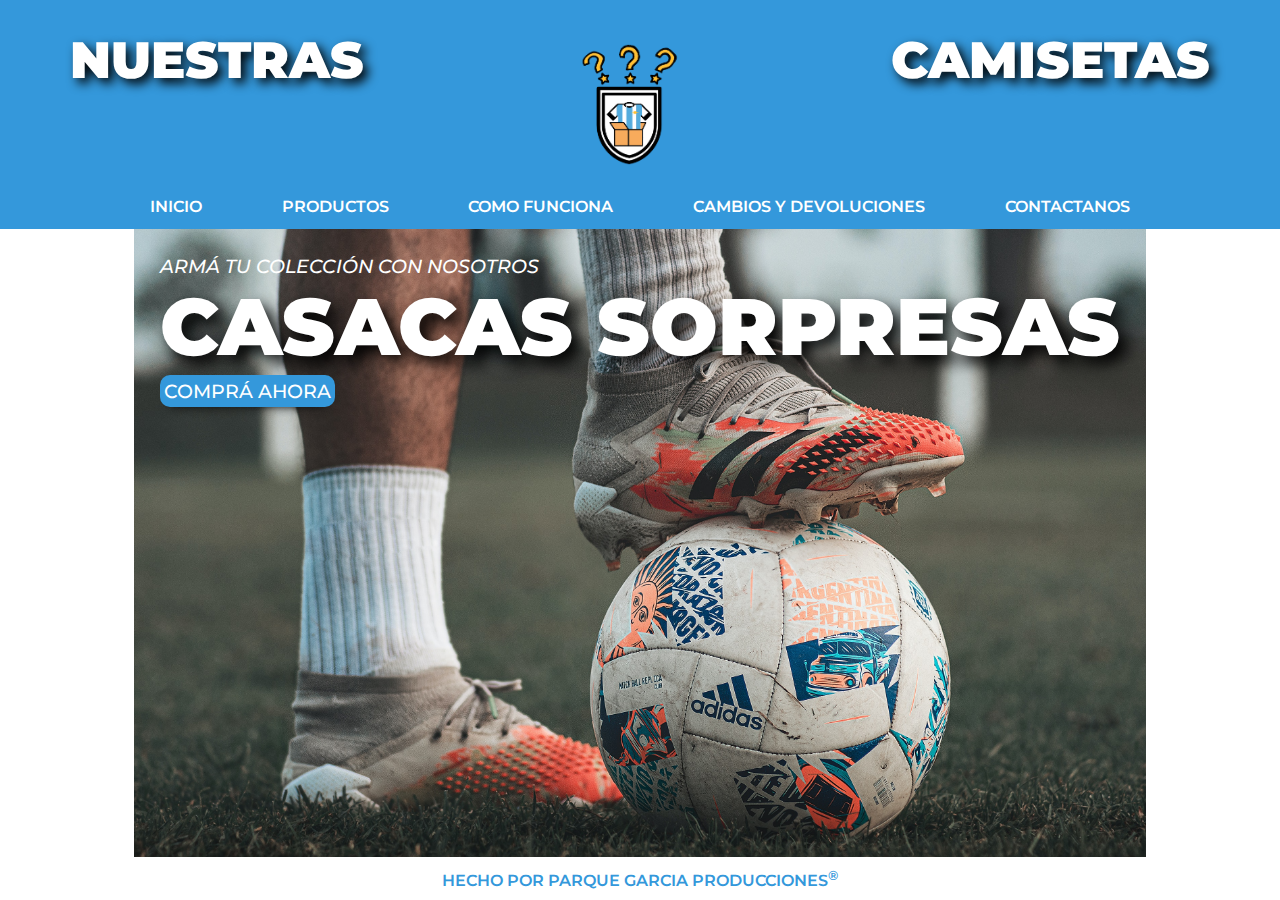
==== index.html @ b6cc84f1 "index cambio" ====
<!DOCTYPE html>
<html lang="en">
<head>
    <meta charset="UTF-8">
    <meta http-equiv="X-UA-Compatible" content="IE=edge">
    <meta name="viewport" content="width=device-width, initial-scale=1.0">
    <title>Casacas Sorpresa</title>
    <link rel="stylesheet" href="../css/style.css">
</head>
<body id="top">
    <header>
          
            <nav class="navbar container">

                <div class="lineasLogo">
                    <p class="p_nav">NUESTRAS</p>  
    
                    <a class="navbar__link" href="#top"> <!-- clickeo top y me lleva al body, que tiene el ID top -->
                        <img class="logo"  src= "../img/logosolo.png" alt="logo">
                    </a>
    
                    <p class="p_nav">CAMISETAS</p>
                    
                </div>  

                    <ul class="menu">
                        <li class="menu__item">
                            <a class="menu__link"  href="./index.html">INICIO</a>
                        </li>
                        <li class="menu__item">
                            <a class="menu__link" href="./productos.html">PRODUCTOS</a>
                        </li>
                        <li class="menu__item">
                            <a class="menu__link" href="./funciona.html">COMO FUNCIONA</a>
                        </li>
                        <li class="menu__item">
                            <a class="menu__link" href="./cambios.html">CAMBIOS Y DEVOLUCIONES</a>
                        </li>
                        <li class="menu__item">
                            <a class="menu__link" href="./contacto.html">CONTACTANOS</a>
                        </li>
                    </ul>
                        
            </nav>
            
        </header>

        <main class="container_index">
            
            <section>

                <p class="p_sec">ARMÁ TU COLECCIÓN CON NOSOTROS</p>  
                <p class="p_main">CASACAS SORPRESAS</p>             


                <button class="btn-buy"> 
                    <a class="btn_link" href="#btn_compra"> COMPRÁ AHORA </a>
                </button>   
            </section>
        </main>
        
        <footer class="footer container">
            HECHO POR PARQUE GARCIA PRODUCCIONES<sup>®</sup>
        </footer>  
            
</body>
</html>
---- css/style.css ----
/* FONTS */

@import url('https://fonts.googleapis.com/css2?family=Montserrat:ital,wght@0,100;0,200;0,300;0,400;0,500;0,600;0,700;0,800;0,900;1,100;1,200;1,300;1,400;1,500;1,600;1,700;1,800;1,900&display=swap');

/* VARIABLES */
:root {

    /* PALETTE */
    --primary:#ffff;
    --terciary: #0e2031;
    --secondary:#3498db;
    /* --terciary: #37fd94; */
    --shadow: #0f0f0f;


/* FONT SIZES */
    --text-xxl : 5em;   /* los em toman el valor en cuenta del navegador. Es RELATIVO al tamanio del navegador */
    --text-xl : 3.6em;
    --text-lg : 3.2em;
    --text-md : 2.2em;
    --text-sm : 1.6em;
    --text-xs : 1.2em;


/* SPACINGS */
    --sp-xxl: 12rem;
    --sp-xl: 8rem;
    --sp-lg: 5rem;
    --sp-md: 3.2rem;  
    --sp-sm: 1.6rem;  
    --sp-xs: 0.8rem;    
}

/* NORMALIZO */

* {
    margin: 0;
    padding: 0;
    box-sizing: border-box;  /* tamanio de cajas, cuando es BB, el tamanio de la caja va a ser el mismo, el padding se mete para adentro. Content se suman */
}


html {
    font-family: 62.5%;
}


ul{
    list-style-type: none; /* SACO PUNTOS, creo */
}

a{
    text-decoration: none; /* SACO SUBRAYADO */
    /* font-size: var(--text-xs) */;     
}

body{
    font-family: 'Montserrat', sans-serif;
    color: var(--secondary);
}


.container{
    max-width: 1400px; /* LAS CAJAS, VAN A TENER UN ANCHO DE 1200 MAXIMO */
    margin: 0 auto;  /* Los margenes de los costados los calcula automatico, en 0 del eje X */
}


/* HEADER */
header{
    font-family: "Montserrat";
    background-color: var(--secondary);
    padding: var(--sp-xs);
}

.navbar{
    display: flex;
    justify-content: center ;
    flex-direction: column; 
 /* flex-flow: column nowrap; */
    padding-top: 15px;
}


.navbar__link{  /*caja con imagen prediseniada
    /* display: inline-block; */   /* PONE EN LINEA ELEMENTOS */
    display: flex; /*pongo este display BLOCK porque es etiqueta en linea y no tomaria el maximo de ancho*/
    justify-content: center;
    /* flex-flow: row nowrap; */
  /*   height: 100px;
    width: 50px; */
    padding: 0px;
}

.lineasLogo{
    display: flex;
    justify-content: center;
}

.logo{  /* imagen prediseniada */
    width: 30%; 
}

.p_nav{
    font-size: var(--text-lg);
    font-family: "Montserrat";
    font-weight: 900;
    color: var(--primary);
    text-shadow: black 0.1em 0.1em 0.2em;
}


/* .navbar */ .menu {   /*CONJUNTO DE LINKS
    /* display: inline-block; */
    display: flex;
    justify-content: space-evenly;
    padding-top: 0.7em;
    /* margin: 5px 10px; */
}

/* /* .navbar .menu .menu__item */  /*NO HAY MODIFICACIONES
    /* display: inline-block; */
    /* display: flex; */ 


.menu__link {  /* CADA LINK */
    color: var(--primary); /* COLOR DEL LINK */
    transition: all .4s ease-in-out, color .4s ease-in-out;
    font-weight: 600;
}

.menu__link:hover{
    /* background-color: var(--secondary); */
    color: var(--terciary);
    border-radius: 10%;
}

/* -----------///// BODY //////////------------- */



body{    
    display: grid;
    grid-template-rows: auto 1fr auto; /* Esto lo pongo para que salga bien HEAD BODY y FOOTER*/
    min-height: 100vh;  
    
}

.titulo{  /* TITULO PARA VARIAS PAGINAS */
    font-family: "Montserrat";
    font-size: var(--text-lg);
    padding-top: 0.3em; 
}


/* ---------///////////FOOTER///////////--------- */
footer{
    display:block;
    color: var(--secondary);
    font-family: "Montserrat";
    font-weight: 600;
    padding: 10px;
}

/* ---------///////////INDEX///////////--------- */

.container_index{
    background-image: url(../img/pexels-gonzalo-acuña-10923070.jpg);
    padding: var(--sp-sm);  /* LE DOY PADDING AL CONTENDIO */
    background-repeat: no-repeat;
    background-size: cover;
    background-position: center;
    max-width: 1400px; /* LAS CAJAS, VAN A TENER UN ANCHO DE 1200 MAXIMO */
    margin: 0 auto;  /* Los margenes de los costados los calcula automatico, en 0 del eje X */
}

.container_func{
    background-image: none;
    padding: var(--sp-sm);  /* LE DOY PADDING AL CONTENDIO */
   /*  background-repeat: no-repeat;
    background-size: cover;
    background-position: center; */
    max-width: 1400px; /* LAS CAJAS, VAN A TENER UN ANCHO DE 1200 MAXIMO */
    margin: 0 auto;  /* Los margenes de los costados los calcula automatico, en 0 del eje X */
}


main {
    background-image: url(../img/blur.png);
    padding: var(--sp-sm);  /* LE DOY PADDING AL CONTENDIO */
    background-repeat: no-repeat;
    background-size: cover;
    background-position: center;
}


.p_main{
    font-size: var(--text-xxl);
    font-family: "Montserrat";
    font-weight: 900;
    text-shadow: black 0.1em 0.1em 0.2em;
    color: var(--primary);
}


.p_sec{
    font-size: var(--text-xs);
    font-family: "Montserrat";
    color: var(--primary);
    font-weight: 500;
    font-style: italic;
}

.btn-buy{
    padding: 0.2em;
    background-color: var(--secondary); 
    font-family: "Montserrat";
    font-weight: 500;
    border: none;
    border-radius: 10px;
    font-size: var(--text-xs);
    box-shadow: 0px 10px 10px -10px var(--shadow);
    
}

.btn_link{
    color: var(--primary);
}

.btn-buy:hover{    
    background-color: var(--terciary);
}

.btn_link:hover{
    color: var(--secondary);
    }




/* ---------///////////PRODUCTOS///////////--------- */

.galeria{
    display: flex;
    flex-direction: row; 
    justify-content: center;
}

.primerosProd{
    /* flex-direction: row; */  /* DUDA DE PORQUE NO ME QUEDA */
    text-shadow: black 0.1em 0.1em 0.2em;
    flex-direction: row;
}

.segundoProd{
    /* flex-direction: row;  */  /* DUDA DE PORQUE NO ME QUEDA */
    text-shadow: black 0.1em 0.1em 0.2em;
    flex-direction: row;
    
}

.hombrePic{
    width: 200px;
    box-shadow: 2px 2px 5px var(--shadow)
}

.hombre{
    padding: 1em;
}

.damaPic{
    width: 200px;
    box-shadow: 2px 2px 5px var(--shadow)
}

.dama{
    padding: 1em;
}

.kidsPic{
    width: 200px ;
    box-shadow: 2px 2px 5px var(--shadow)
}

.kids{
    padding: 1em;
}

.especialPic{
    width: 200px;
    box-shadow: 2px 2px 5px var(--shadow)
}

.especial{
    padding: 1em;
}

.productoData{
    color: var(--primary);
    font-weight: 500;
}

/* ---------///////////FUNCIONA///////////--------- */

.p_mainf{ font-size: var(--text-xxl);
    font-family: "Montserrat";
    font-weight: 900;
    text-shadow: black 0.1em 0.1em 0.2em;
    color: var(--secondary);
}

.p_funciona{
    font-size: var(--text-sm);
    font-family: "Montserrat";
    font-weight: 600;
    color: var(--terciary);
}

.lista_funciona{
    line-height: 2em;
    font-size: var(--text-xs);
    font-family: "Montserrat";
    font-weight: 600;
    color: var(--terciary);
}

/* ---------///////////CAMBIOS///////////--------- */

.p_main3{
    font-size: var(--text-md);
    font-family: "Montserrat";
    font-weight: 600;
    color: var(--primary);
}

.p_main4{
    font-size: var(--text-sm);
    font-family: "Montserrat";
    font-style: italic;
    font-weight: 400;
    color: var(--primary);
}

.p_main5{
    font-size: var(--text-md);
    font-family: "Montserrat";
    font-weight: 900;
    color: var(--primary);
    text-shadow: black 0.1em 0.1em 0.2em;
}

.p_cambio{
    font-size: var(--text-xs);
    font-family: "Montserrat";
    font-weight: 300;
    color: var(--primary);
    text-align: justify;

}


/* ---------///////////CONTACTO///////////--------- */

.p_main2{
    font-size: var(--text-xl);
    font-family: "Montserrat";
    font-weight: 900;
    text-shadow: black 0.1em 0.1em 0.2em;
    color: var(--primary);
}


.formulario{
    font-size: var(--text-md);
    font-family: "Montserrat";
    font-weight: 600;
    color: var(--primary);
    text-shadow: black 0.1em 0.1em 0.2em;
}

.enviar{
    font-size: var(--text-md);
}

/* ---------///////////MEDIA QUERY///////////--------- */

/* .container,
.container-fluid,
.container-xxl,
.container-xl,
.container-lg,
.container-md,
.container-sm {
  --bs-gutter-x: 1.5rem;
  --bs-gutter-y: 0;
  width: 100%;
  padding-right: calc(var(--bs-gutter-x) * 0.5);
  padding-left: calc(var(--bs-gutter-x) * 0.5);
  margin-right: auto;
  margin-left: auto;
} */

@media (min-width: 576px) {
  .container-sm, .container {
    max-width: 540px;
  }
}
@media (min-width: 768px) {
  .container-md, .container-sm, .container {
    max-width: 720px;
  }
}
@media (min-width: 992px) {
  .container-lg, .container-md, .container-sm, .container {
    max-width: 960px;
  }
}
@media (min-width: 1200px) {
  .container-xl, .container-lg, .container-md, .container-sm, .container {
    max-width: 1140px;
  }
}
@media (min-width: 1400px) {
  .container-xxl, .container-xl, .container-lg, .container-md, .container-sm, .container {
    max-width: 1320px;
  }
}
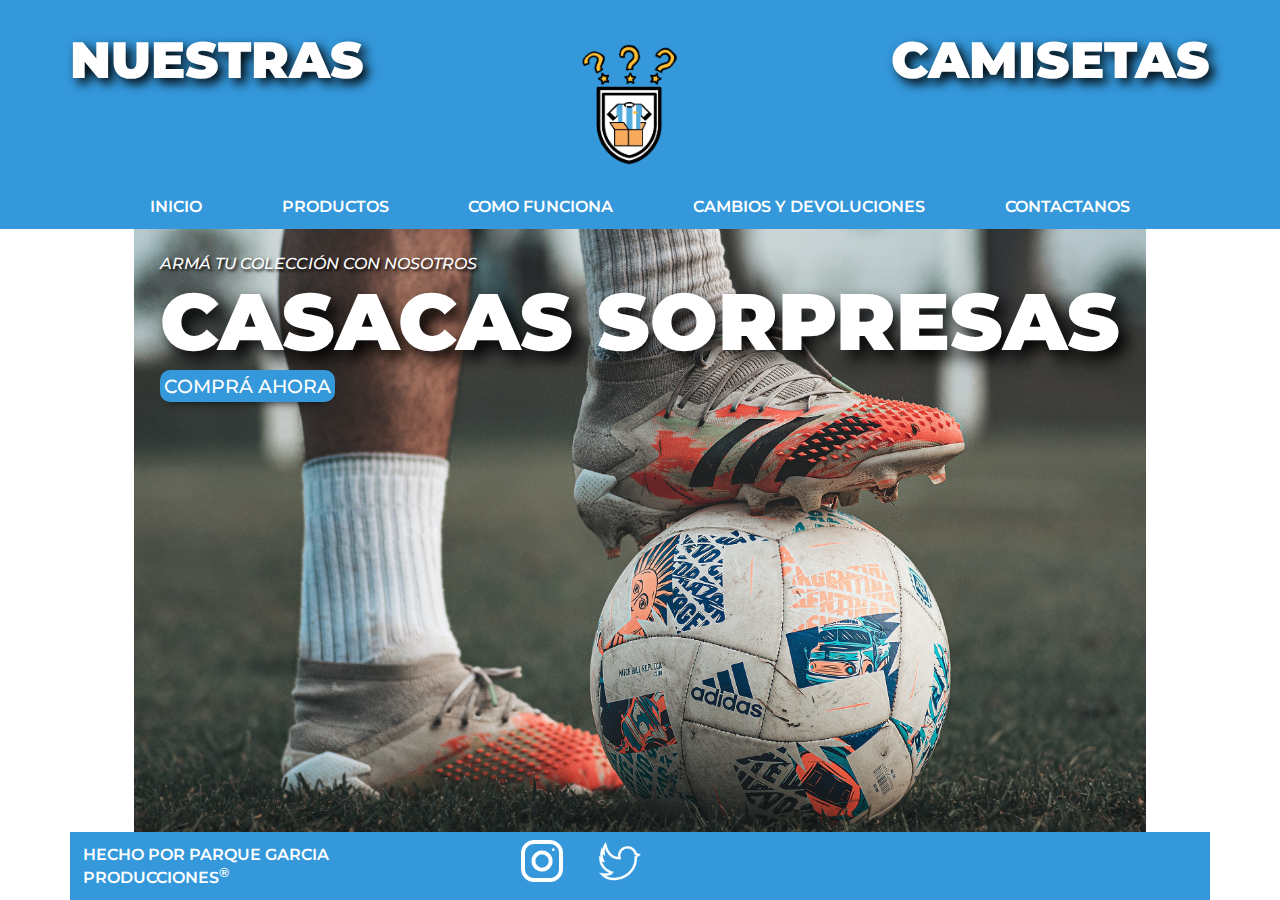
==== commit 452550c0: "modificando" ====
--- a/index.html
+++ b/index.html
@@ -5,7 +5,7 @@
     <meta http-equiv="X-UA-Compatible" content="IE=edge">
     <meta name="viewport" content="width=device-width, initial-scale=1.0">
     <title>Casacas Sorpresa</title>
-    <link rel="stylesheet" href="../css/style.css">
+    <link rel="stylesheet" href="./css/style.css">
 </head>
 <body id="top">
     <header>
@@ -16,7 +16,7 @@
                     <p class="p_nav">NUESTRAS</p>  
     
                     <a class="navbar__link" href="#top"> <!-- clickeo top y me lleva al body, que tiene el ID top -->
-                        <img class="logo"  src= "../img/logosolo.png" alt="logo">
+                        <img class="logo"  src= "./img/logosolo.png" alt="logo">
                     </a>
     
                     <p class="p_nav">CAMISETAS</p>
@@ -28,16 +28,16 @@
                             <a class="menu__link"  href="./index.html">INICIO</a>
                         </li>
                         <li class="menu__item">
-                            <a class="menu__link" href="./productos.html">PRODUCTOS</a>
+                            <a class="menu__link" href="./html/productos.html">PRODUCTOS</a>
                         </li>
                         <li class="menu__item">
-                            <a class="menu__link" href="./funciona.html">COMO FUNCIONA</a>
+                            <a class="menu__link" href="./html/funciona.html">COMO FUNCIONA</a>
                         </li>
                         <li class="menu__item">
-                            <a class="menu__link" href="./cambios.html">CAMBIOS Y DEVOLUCIONES</a>
+                            <a class="menu__link" href="./html/cambios.html">CAMBIOS Y DEVOLUCIONES</a>
                         </li>
                         <li class="menu__item">
-                            <a class="menu__link" href="./contacto.html">CONTACTANOS</a>
+                            <a class="menu__link" href="./html/contacto.html">CONTACTANOS</a>
                         </li>
                     </ul>
                         
@@ -49,7 +49,7 @@
             
             <section>
 
-                <p class="p_sec">ARMÁ TU COLECCIÓN CON NOSOTROS</p>  
+                <p class="p_arm">ARMÁ TU COLECCIÓN CON NOSOTROS</p>  
                 <p class="p_main">CASACAS SORPRESAS</p>             
 
 
@@ -60,7 +60,23 @@
         </main>
         
         <footer class="footer container">
-            HECHO POR PARQUE GARCIA PRODUCCIONES<sup>®</sup>
+
+            <p class="hecho">
+                HECHO POR PARQUE GARCIA PRODUCCIONES<sup>®</sup>
+            </p>
+            
+            <div class="redes">
+                
+                <a class="logo_ig" href="http://instagram.com/nuestrascamisetas"> <!-- clickeo top y me lleva al body, que tiene el ID top -->
+                        <img class="logo_ig2"  src= "./img/733614.png" alt="logo">
+                </a> 
+
+                <a class="logo_tw" href="http://twitter.com/ntrascamisetas"> <!-- clickeo top y me lleva al body, que tiene el ID top -->
+                        <img class="logo_tw2"  src= "./img/1216864.png" alt="logo">
+                </a>
+            
+            </div>
+
         </footer>  
             
 </body>
--- a/css/style.css
+++ b/css/style.css
@@ -155,12 +155,35 @@
 
 /* ---------///////////FOOTER///////////--------- */
 footer{
-    display:block;
-    color: var(--secondary);
-    font-family: "Montserrat";
-    font-weight: 600;
-    padding: 10px;
-}
+    display: flex;
+    background-color: var(--secondary);     
+    color: var(--primary);
+    font-family: "Montserrat";
+    font-weight: 600;
+    padding: 8px;
+}
+
+.hecho{
+    margin: 5px;
+}
+
+.logo_ig{
+    margin-left: 10em;
+}
+
+.logo_ig2{    
+    width: 5%;
+}
+
+.logo_tw{
+    margin-left: 2em;
+}
+
+.logo_tw2{
+    
+    width: 5%;
+}
+
 
 /* ---------///////////INDEX///////////--------- */
 
@@ -202,9 +225,18 @@
     color: var(--primary);
 }
 
+.p_arm{
+    font-sizse: var(--text-xs);
+    font-family: "Montserrat";
+    color: var(--primary);
+    font-weight: 500;
+    font-style: italic;
+    text-shadow: black 0.1em 0.1em 0.2em;
+}
+
 
 .p_sec{
-    font-size: var(--text-xs);
+    font-sizse: var(--text-xs);
     font-family: "Montserrat";
     color: var(--primary);
     font-weight: 500;
@@ -260,6 +292,7 @@
 }
 
 .hombrePic{
+    border-radius: 20%;
     width: 200px;
     box-shadow: 2px 2px 5px var(--shadow)
 }
@@ -269,6 +302,7 @@
 }
 
 .damaPic{
+    border-radius: 20%;
     width: 200px;
     box-shadow: 2px 2px 5px var(--shadow)
 }
@@ -278,6 +312,7 @@
 }
 
 .kidsPic{
+    border-radius: 20%;
     width: 200px ;
     box-shadow: 2px 2px 5px var(--shadow)
 }
@@ -287,6 +322,7 @@
 }
 
 .especialPic{
+    border-radius: 20%;
     width: 200px;
     box-shadow: 2px 2px 5px var(--shadow)
 }
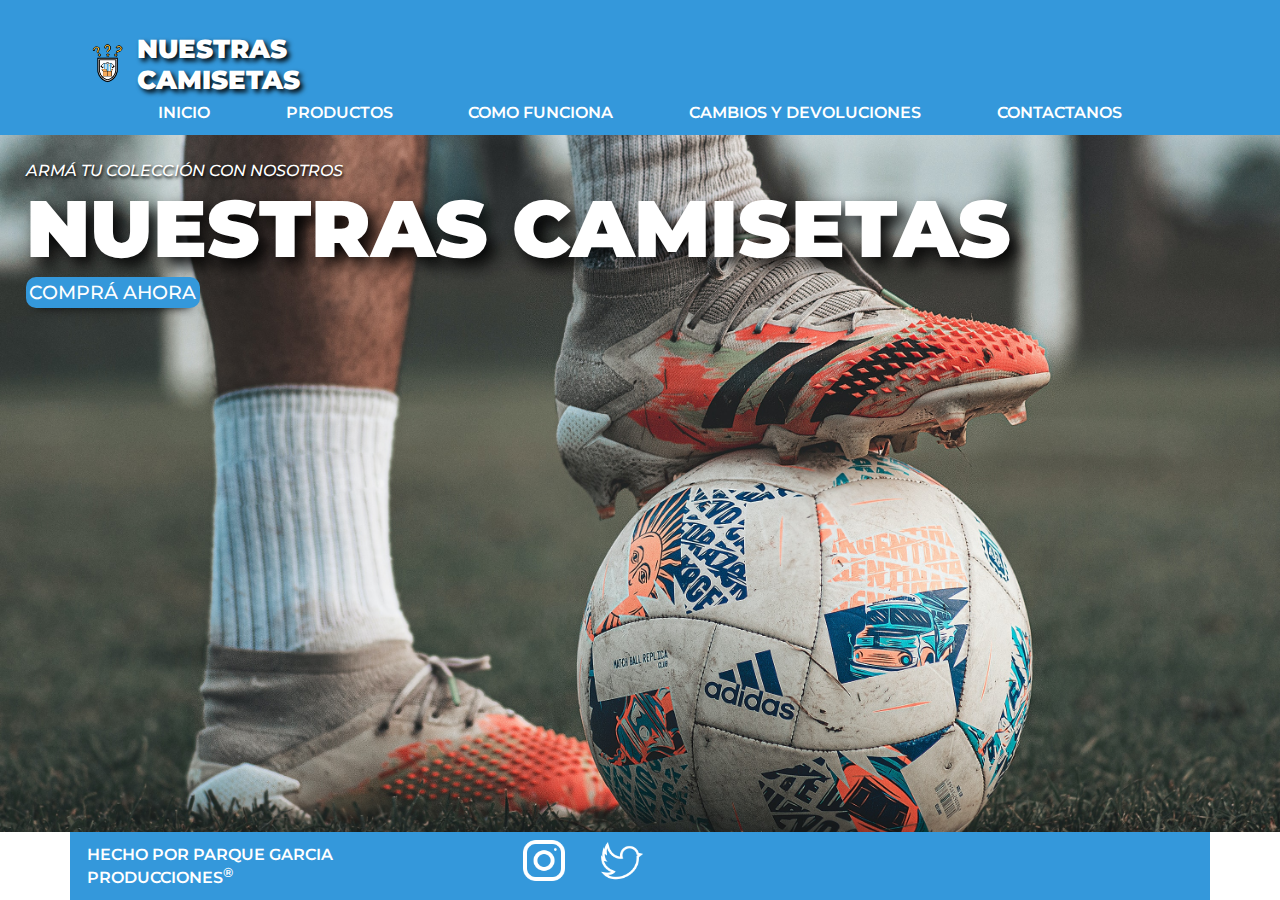
==== commit 0dd607fe: "responsive" ====
--- a/index.html
+++ b/index.html
@@ -12,14 +12,14 @@
           
             <nav class="navbar container">
 
-                <div class="lineasLogo">
-                    <p class="p_nav">NUESTRAS</p>  
+                <div class="letrasLogo">
+                    <!-- <p class="p_nav nuestras"></p> -->  
     
                     <a class="navbar__link" href="#top"> <!-- clickeo top y me lleva al body, que tiene el ID top -->
                         <img class="logo"  src= "./img/logosolo.png" alt="logo">
                     </a>
     
-                    <p class="p_nav">CAMISETAS</p>
+                    <p class="p_nav"> NUESTRAS CAMISETAS</p>
                     
                 </div>  
 
@@ -50,7 +50,7 @@
             <section>
 
                 <p class="p_arm">ARMÁ TU COLECCIÓN CON NOSOTROS</p>  
-                <p class="p_main">CASACAS SORPRESAS</p>             
+                <p class="p_main">NUESTRAS CAMISETAS</p>             
 
 
                 <button class="btn-buy"> 
--- a/css/style.css
+++ b/css/style.css
@@ -9,7 +9,7 @@
     --primary:#ffff;
     --terciary: #0e2031;
     --secondary:#3498db;
-    /* --terciary: #37fd94; */
+    --cuarto: #fbbe27; 
     --shadow: #0f0f0f;
 
 
@@ -17,6 +17,7 @@
     --text-xxl : 5em;   /* los em toman el valor en cuenta del navegador. Es RELATIVO al tamanio del navegador */
     --text-xl : 3.6em;
     --text-lg : 3.2em;
+    --text-xm : 2.8em;
     --text-md : 2.2em;
     --text-sm : 1.6em;
     --text-xs : 1.2em;
@@ -81,6 +82,12 @@
     padding-top: 15px;
 }
 
+.letrasLogo{
+    width: 20%;
+    display: flex;
+    flex-direction: row;
+    align-items: center;    
+}
 
 .navbar__link{  /*caja con imagen prediseniada
     /* display: inline-block; */   /* PONE EN LINEA ELEMENTOS */
@@ -92,35 +99,40 @@
     padding: 0px;
 }
 
-.lineasLogo{
-    display: flex;
-    justify-content: center;
-}
+
 
 .logo{  /* imagen prediseniada */
-    width: 30%; 
+    width: 100%;
+    padding: em; 
 }
 
 .p_nav{
-    font-size: var(--text-lg);
+    font-size: var(--text-sm);
     font-family: "Montserrat";
     font-weight: 900;
     color: var(--primary);
     text-shadow: black 0.1em 0.1em 0.2em;
-}
+    margin: 0.1em;
+    padding: 0.1em;
+}
+
+/* .nuestras{
+    padding-right: 0px;
+    padding-bottom: 0px;
+} */
+
+/* .camisetas{
+    padding-left: 0px;
+} */
 
 
 /* .navbar */ .menu {   /*CONJUNTO DE LINKS
     /* display: inline-block; */
     display: flex;
     justify-content: space-evenly;
-    padding-top: 0.7em;
+    padding-top: 0.2em;
     /* margin: 5px 10px; */
 }
-
-/* /* .navbar .menu .menu__item */  /*NO HAY MODIFICACIONES
-    /* display: inline-block; */
-    /* display: flex; */ 
 
 
 .menu__link {  /* CADA LINK */
@@ -129,10 +141,10 @@
     font-weight: 600;
 }
 
-.menu__link:hover{
-    /* background-color: var(--secondary); */
+.menu__link:hover{    
+    /* background-color: var(--primary); */ 
     color: var(--terciary);
-    border-radius: 10%;
+    border-radius: 20%;
 }
 
 /* -----------///// BODY //////////------------- */
@@ -156,6 +168,7 @@
 /* ---------///////////FOOTER///////////--------- */
 footer{
     display: flex;
+    flex-direction: row;
     background-color: var(--secondary);     
     color: var(--primary);
     font-family: "Montserrat";
@@ -193,8 +206,8 @@
     background-repeat: no-repeat;
     background-size: cover;
     background-position: center;
-    max-width: 1400px; /* LAS CAJAS, VAN A TENER UN ANCHO DE 1200 MAXIMO */
-    margin: 0 auto;  /* Los margenes de los costados los calcula automatico, en 0 del eje X */
+    max-width: 2000px; /* LAS CAJAS, VAN A TENER UN ANCHO DE 1200 MAXIMO */
+    /* margin: 0 auto; */  /* Los margenes de los costados los calcula automatico, en 0 del eje X */
 }
 
 .container_func{
@@ -292,41 +305,49 @@
 }
 
 .hombrePic{
+    border: 5px solid transparent;
+    border-color: var(--cuarto);
+    border-radius: 20%;
+    width: 200px;
+    box-shadow: 2px 2px 5px var(--shadow);    
+}
+
+.hombre{
+    padding: 1em;
+}
+
+.damaPic{
+    border: 5px solid transparent;
+    border-color: var(--cuarto);
     border-radius: 20%;
     width: 200px;
     box-shadow: 2px 2px 5px var(--shadow)
 }
 
-.hombre{
+.dama{
     padding: 1em;
 }
 
-.damaPic{
+.kidsPic{
+    border: 5px solid transparent;
+    border-color: var(--cuarto);
+    border-radius: 20%;
+    width: 200px ;
+    box-shadow: 2px 2px 5px var(--shadow)
+}
+
+.kids{
+    padding: 1em;
+}
+
+.especialPic{
+    border: 5px solid transparent;
+    border-color: var(--cuarto);
     border-radius: 20%;
     width: 200px;
     box-shadow: 2px 2px 5px var(--shadow)
 }
 
-.dama{
-    padding: 1em;
-}
-
-.kidsPic{
-    border-radius: 20%;
-    width: 200px ;
-    box-shadow: 2px 2px 5px var(--shadow)
-}
-
-.kids{
-    padding: 1em;
-}
-
-.especialPic{
-    border-radius: 20%;
-    width: 200px;
-    box-shadow: 2px 2px 5px var(--shadow)
-}
-
 .especial{
     padding: 1em;
 }
@@ -420,7 +441,7 @@
 
 /* ---------///////////MEDIA QUERY///////////--------- */
 
-/* .container,
+.container,
 .container-fluid,
 .container-xxl,
 .container-xl,
@@ -434,13 +455,20 @@
   padding-left: calc(var(--bs-gutter-x) * 0.5);
   margin-right: auto;
   margin-left: auto;
-} */
+}
+
+@media (min-width: 376px) {
+    .container-sm, .container {
+      max-width: 300px;
+    }
+  }
 
 @media (min-width: 576px) {
   .container-sm, .container {
     max-width: 540px;
   }
 }
+
 @media (min-width: 768px) {
   .container-md, .container-sm, .container {
     max-width: 720px;
